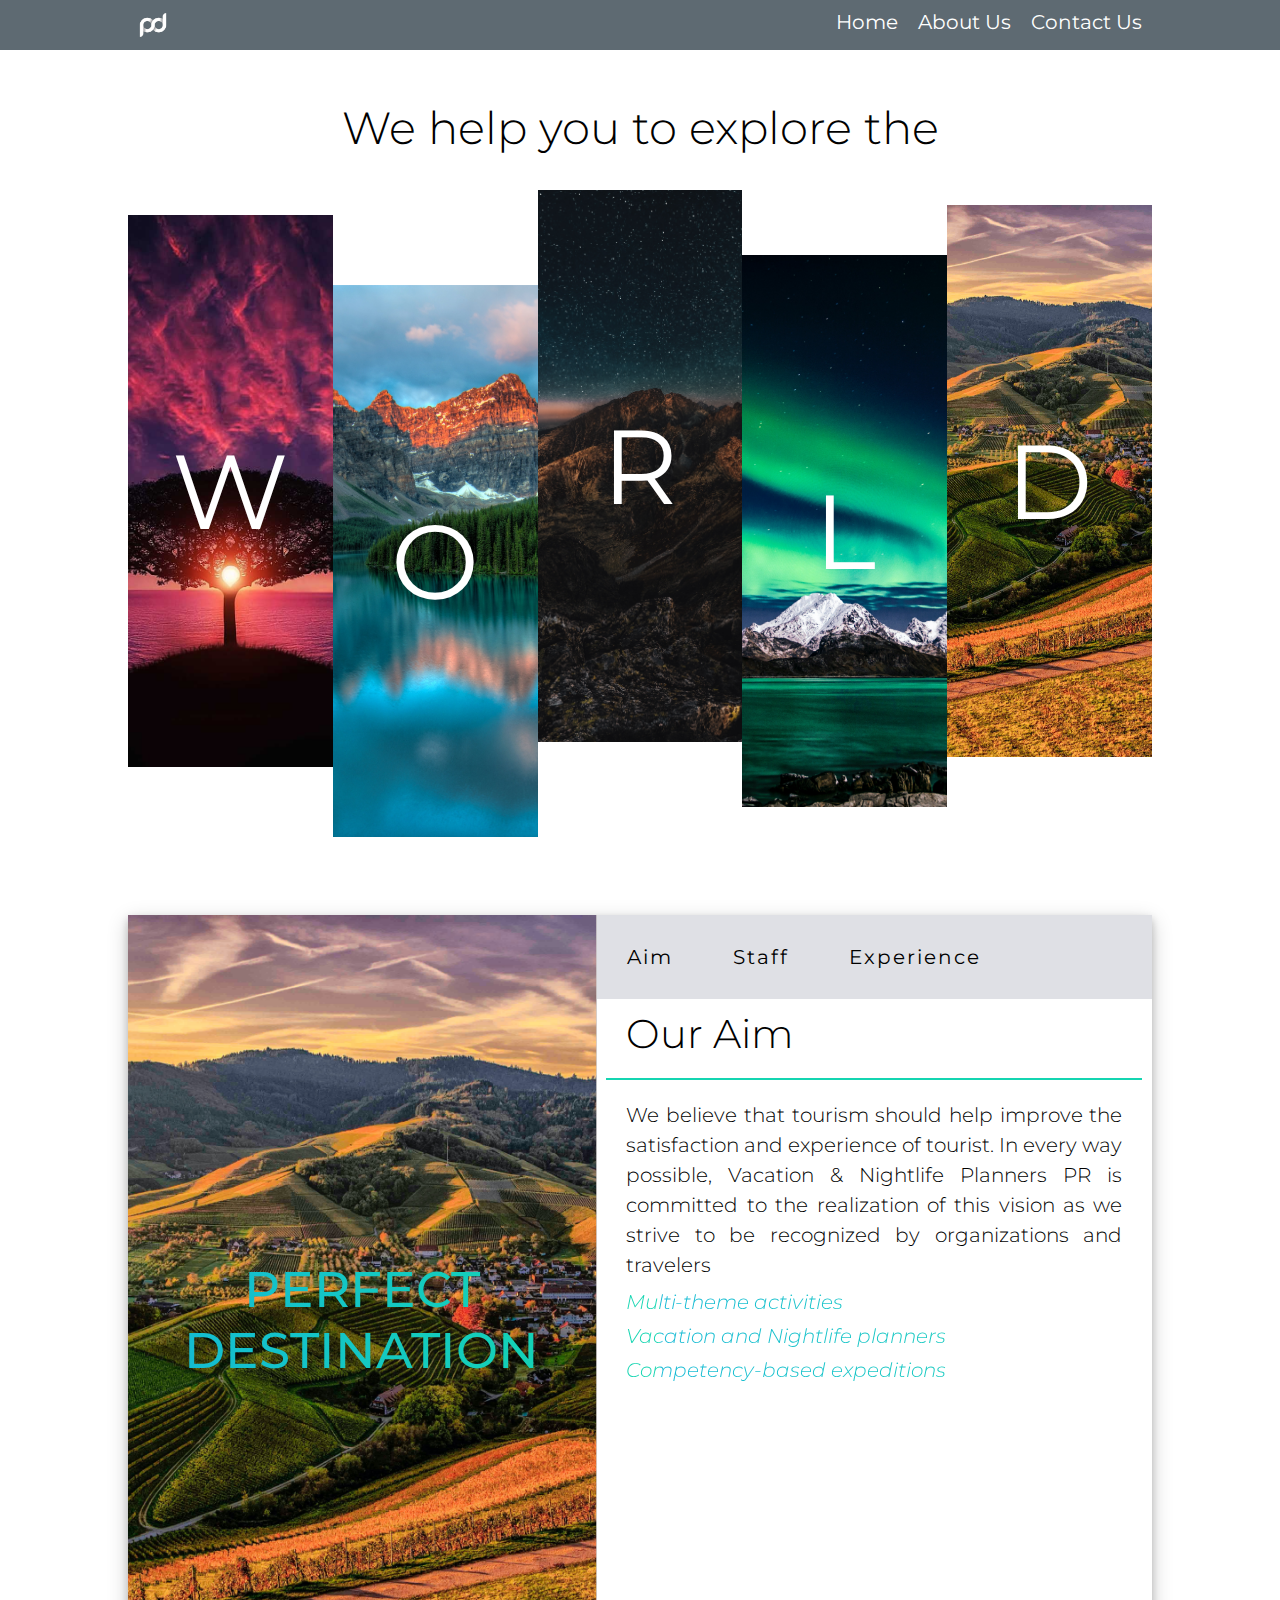
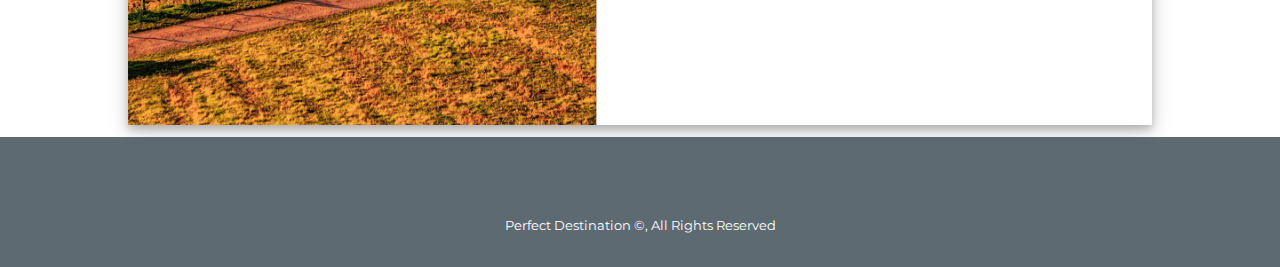
==== index.html @ 48472202 "Create index.html" ====
<!DOCTYPE html>
<html lang="en">
<head>
    <meta charset="UTF-8">
    <meta name="viewport" content="width=device-width, initial-scale=1">
    <title>Perfect Destination | About Us</title>
    <link rel="icon" href="./img/logo.jpg">
    <link rel="stylesheet" href="https://cdnjs.cloudflare.com/ajax/libs/font-awesome/6.2.1/css/all.min.css" integrity="sha512-MV7K8+y+gLIBoVD59lQIYicR65iaqukzvf/nwasF0nqhPay5w/9lJmVM2hMDcnK1OnMGCdVK+iQrJ7lzPJQd1w==" crossorigin="anonymous" referrerpolicy="no-referrer" />
    <link rel="stylesheet" href="./css/about.css">
    <script>
        function displayDiv(name){
            document.getElementById('aim-desc').style.display = 'none';
            document.getElementById('staff-desc').style.display = 'none';
            document.getElementById('experience-desc').style.display = 'none';
            document.getElementById(name + '-desc').style.display = 'block';
        }
    </script>
</head>
<body>
  <header class="header">
        <div class="container">
            <nav class="navbar">
              <ul class="nav-items">
                  <li class="logo"><img src="./img/logo.png" alt="Image not found"></li>
                  <li class="nav-item"><a href="./contact.html">Contact Us</a></li>
                  <li class="nav-item"><a href="./about.html">About Us</a></li>
                  <li class="nav-item"><a href="./home.html">Home</a></li>
              </ul>
            </nav>
        </div>
    </header>

    <div class="container about-us">
        <div class="about-us-heading">We help you to explore the</div>
        <div class="img-list">
            <div class="img-list-1">
                <div class="img-container img-1"><p>W</p></div>
            </div>
            <div class="img-list-2">
                <div class="img-container img-2"><p>O</p></div>
            </div>
            <div class="img-list-3">
                <div class="img-container img-3"><p>R</p></div>
            </div>
            <div class="img-list-4">
                <div class="img-container img-4"><p>L</p></div>
            </div>
            <div class="img-list-5">
                <div class="img-container img-5"><p>D</p></div>
            </div>
        </div>
    </div>

    <div class="container">
        <div class="information">
            <div class="info info-logo">
                <p>PERFECT DESTINATION</p>
            </div>
            <div class="info about-info">
                <nav class="navbar">
                  <ul class="nav-items">
                      <li class="nav-item"><button id="aim" onclick="displayDiv(this.id);">Aim</button></li>
                      <li class="nav-item" ><button id="staff" onclick="displayDiv(this.id);">Staff</button></li>
                      <li class="nav-item" ><button id="experience" onclick="displayDiv(this.id);">Experience</button></li>
                  </ul>
                </nav>
                <div class="min-info" id="aim-desc">
                    <h3 class="info-heading">Our Aim</h3>
                    <p class="info-desc">We believe that tourism should help improve the satisfaction and experience of tourist. In every way possible, Vacation & Nightlife Planners PR is committed to the realization of this vision as we strive to be recognized by organizations and travelers</p>
                    <ol>
                        <li><i class="fa-sharp fa-solid fa-circle-dot"></i><em> Multi-theme activities</em></li>
                        <li><i class="fa-sharp fa-solid fa-circle-dot"></i><em> Vacation and Nightlife planners</em></li>
                        <li><i class="fa-sharp fa-solid fa-circle-dot"></i><em> Competency-based expeditions</em></li>
                    </ol>

                </div>
                <div class="min-info" id="staff-desc">
                    <h3 class="info-heading">Our Staff</h3>
                    <p class="info-desc">Our team of experts is passionate about travel and knows everything there is to know about the best destinations. Our travel agency is dedicated to providing you with the best possible service. We'll work with you to create a custom travel package that fits your budget and needs.</p>
                    <ol>
                        <li><i class="fa-solid fa-user"></i><em> ABC (Owner)</em></li>
                        <li><i class="fa-solid fa-user"></i><em> XYZ (Co-founder)</em></li>
                        <li><i class="fa-solid fa-user"></i><em> PQR (Specialist)</em></li>
                    </ol>
                </div>
                <div class="min-info" id="experience-desc">
                    <h3 class="info-heading">Our Experience</h3>
                    <p class="info-desc">We at Tour My India aims at offering cut-edge services to our customers. Satisfied Customers are Happy Customers is our motto, and we work towards it. We also like to hear from them, regarding our services which keeps us motivated to enhance our services.</p>
                    <ol>
                        <li><i class="fa-solid fa-star"></i><em> 12+ Years of Experience</em></li>
                        <li><i class="fa-solid fa-star"></i><em> 1780+ Trips</em></li>
                        <li><i class="fa-solid fa-star"></i><em> 21788 Satisfied customers</em></li>
                    </ol>
                </div>
            </div>
        </div>

    </div>

    <div class="footer">
        <div class="icons">
            <a href="#" class="social-media"><i class="fa-brands fa-facebook"></i></a>
            <a href="#" class="social-media"><i class="fa-brands fa-instagram"></i></a>
            <a href="#" class="social-media"><i class="fa-brands fa-twitter"></i></a>
            <a href="#" class="social-media"><i class="fa-brands fa-linkedin"></i></a>
            <p>Perfect Destination &#169;, All Rights Reserved</p>
        </div>

    </div>


</body>
</html>
---- css/about.css ----
@import url('https://fonts.googleapis.com/css2?family=Montserrat:ital,wght@0,100;0,200;0,300;0,400;0,500;0,600;1,100;1,200;1,300;1,400;1,500&family=Poppins:wght@100;200&display=swap');

*{
    margin: 0;
    padding: 0;
    box-sizing: border-box;
    font-size: 62.5%;
}

body{
    font-family: 'Montserrat', 'Poppins', sans-serif;
    background-color: rgba(255, 255, 255, 0.91);
    /*background: linear-gradient(rgba(0, 0, 0, 0.07), rgba(0, 0, 0, 0.07));*/
}

.container{
    width: 80%;
    margin: 0 auto;
}

.header{
    background-color: rgb(54, 69, 79, 0.8);
}
.info .navbar{
    width: 100%;
    /*background: linear-gradient(to right, rgba(77, 79, 79, 0.91) 0%, #414345 100%);*/
    background-color: #dfe0e5;
    /*color: black;*/
}

.nav-items::after{
    content: '';
    display: block;
    clear: both;
}

.logo img{
    float: left;
    height: 5rem;
    width: 5rem;
}

.nav-items li{
    list-style-type: none;
}

.nav-items li a{
    display: inline-block;
    color: white;
    font-size: 2rem;
    margin: 1rem;
    text-decoration: none;
}

.nav-item{
    float: right;
}

.nav-items .nav-item a:hover{
    /*border-bottom: 0.2rem solid #00A4B4;*/
    /*background: linear-gradient(to right, #ee0979 0%, #ff6a00 100%);*/
    background: linear-gradient(to right, #14b9d5 0%, #14d5b1 100%);
    -webkit-text-fill-color: transparent;
    -webkit-background-clip: text;
    display: flex;
    align-items: center;
    justify-content: center;

}

.info .nav-item{
    float: left;
    /*margin: auto;*/
    text-align: center;
    /*width: calc(100% / 3);*/
}

.info .nav-item button{
    display: inline-block;
    font-family: Montserrat, serif;
    /*background: linear-gradient(to right, #ee0979 0%, #ff6a00 100%);*/
    color: black;
    font-size: 2rem;
    letter-spacing: 0.2rem;
    font-weight: 400;
    margin: 1.5em;
    outline: none;
    border: none;
    background-color: transparent;
    /*border: 2px solid red;*/
    /*width: 33.33%;*/
    /*padding: 1rem 2rem 1rem 2rem;*/
    /*border-radius: 1.5rem;*/
}

.info .nav-item button:hover{
    /*border-bottom: 2.5px solid #ff6a00;*/
    background: linear-gradient(to right, #14b9d5 0%, #14d5b1 100%);
    -webkit-text-fill-color: transparent;
    -webkit-background-clip: text;
    cursor: pointer;
    /*font-size: 2.5rem;*/
}

.information{
    height: 90vh;
    display: flex;
    flex-wrap: wrap;
    flex-direction: row;
    flex-flow: nowrap;
    background: white;
    margin: 5em 0 5em 0;
    box-shadow: 0 4px 8px 0 rgba(0, 0, 0, 0.2), 0 6px 20px 0 rgba(0, 0, 0, 0.2);;
}

#staff-desc{
    display: none;
}

#experience-desc{
    display: none;
}

.info-logo{
    background: url("../img/img-5.jpg");
    background-repeat: no-repeat;
    background-size: cover;
    background-position: center;
    width: inherit;
    height: inherit;
    display: flex;
    align-items: center;
    border-right: 1px solid rgba(211, 209, 209, 0.82);
}

.info-logo p{
    /*background: linear-gradient(to right, #ee0979 0%, rgb(255, 106, 0) 100%);*/
    background: linear-gradient(to right, #14b9d5 0%, #14d5b1 100%);
    -webkit-text-fill-color: transparent;
    -webkit-background-clip: text;
    font-size: 5rem;
    font-weight: 500;
    display: inline-block;
    text-align: center;
}

.about-info{
    /*background: linear-gradient(rgba(0, 0, 0, 0.005), rgba(0, 0, 0, 0.005));*/
    width: 70%;
}

.min-info{
    padding: 10em;
    height: 100%;

}

.info-heading{
    width: 100%;
    font-size: 4rem;
    font-weight: 300;
    padding-bottom: 0.5em;
    margin-bottom: 0.5em ;
    border-bottom: 2px solid #14d5b1;
    padding-left: 0.5em;
    /*border-top: 2px solid #ee09;*/
}

.info-desc{
    width: 100%;
    font-size: 2rem;
    text-align: justify;
    font-weight: 300;
    line-height: 3rem;
    padding: 0 1em 0 1em;
}

.min-info li{
    list-style-type: none;
    padding: 1rem 1em 0 1em;
    font-size: 2rem;
    text-align: justify;
    font-weight: 300;
    /*background: linear-gradient(to right, #ee0979 0%, #ff6a00 100%);*/
    background: linear-gradient(to right,#14d5b1 10%, #14b9d5 10%, #14d5b1 100%);
    -webkit-text-fill-color: transparent;
    -webkit-background-clip: text;
    /*color: #14d5b1;*/
}

em{
    font-size: 2rem;
    text-align: center;
}

i{
    font-size: 1.4rem;
}

a i{
    font-size: 2.7rem;
}

.about-us{
    height: 85vh;
    /*border: 2px solid black;*/
    margin-top: 5rem;
    margin-bottom: 5rem;
}

.about-us-heading{
    font-size: 4.5rem;
    font-weight: 300;
    text-align: center;
    height: 15%;
    /*border: 2px solid blue;*/
}

.img-list{
    /*border: 2px solid red;*/
    display: flex;
    flex-wrap: wrap;
    height: 85%;
}

.img-container{
    /*width: calc(100% / 5);*/
    /*border: 1px solid deeppink;*/
}

.img-list-1, .img-list-2, .img-list-3, .img-list-4, .img-list-5{
    width: calc(100% / 5);
    height: inherit;
    /*width: inherit;*/
}

.img-1{
    height: 100%;
    font-size: 110em;
    color: white;
    display: flex;
    align-items: center;
    background: url("../img/img-1.jpg");
    background-repeat: no-repeat;
    background-size: cover;
    background-position: center;
}

.img-2{
    margin-top: 7rem;
    height: 100%;
    font-size: 110em;
    color: white;
    display: flex;
    align-items: center;
    background: url("../img/img-2.jpg");
    background-repeat: no-repeat;
    background-size: cover;
    background-position: center;
}

.img-3{
    margin-top: -2.5rem;
    height: 100%;
    font-size: 110em;
    color: white;
    display: flex;
    align-items: center;
    background: url("../img/img-3.jpg");
    background-repeat: no-repeat;
    background-size: cover;
    background-position: center;
}

.img-4{
    margin-top: 4rem;
    height: 100%;
    font-size: 110em;
    color: white;
    display: flex;
    align-items: center;
    background: url("../img/img-4.jpg");
    background-repeat: no-repeat;
    background-size: cover;
    background-position: center;
}

.img-5{
    margin-top: -1rem;
    height: 100%;
    font-size: 110em;
    color: white;
    display: flex;
    align-items: center;
    /*text-align: center;*/
    background: url("../img/img-5.jpg");
    background-repeat: no-repeat;
    background-size: cover;
    background-position: center;
}

.img-container p{
    width: 100%;
    text-align: center;
}


.footer{
    position: relative;
    max-width: 100vw;
    height: 13rem;
    background-color: rgb(54, 69, 79, 0.8);
}

.social-media{
    font-size: 5rem;
    padding: 0.5rem;
    color: rgba(255, 255, 255, 0.87);
}

.social-media:hover{
    background: linear-gradient(to right, #14b9d5 0%, #14d5b1 100%);
    -webkit-text-fill-color: transparent;
    -webkit-background-clip: text;
}

.footer .icons {
    font-size: 2rem;
    color: white;
    position: absolute;
    width: 70%;
    height: 50%;
    text-align: center;
    top: 40%;
    left: 50%;
    transform: translate(-50%, -50%);
}

@media only screen and (max-width: 1250px) {
    * {
        font-size: 50%;
    }
}

@media only screen and (max-width: 700px) {
    *{
        font-size: 50%;
    }

    .logo {
        float: left;
        width: 100%;
        /*border: 2px solid red;*/
        display: flex;
        align-items: center;
        justify-content: center;
    }
    .logo img{
        display: block;
        text-align: center;
        height: 5rem;
        width: 5rem;
        /*border: 2px solid white;*/
    }

    .about-info, .about-info .navbar{
        width: 100%;
        height: 100%;
    }

    .header .navbar .nav-item{
        margin-right: 1rem;
        /*border: 2px solid red;*/
    }

    .about-info .nav-item button{
        margin: 1rem;
    }

    .about-info .nav-item{
        text-align: left;
        display: block;
        width: 100%;
        /*border: 2px solid red;*/
        font-size: 2rem;
    }


    .about-us-heading{
        font-size: 3rem;
    }


    .img-list{
        width: 100%;
        background: url("../img/img-1.jpg");
        background-repeat: no-repeat;
        background-size: cover;
        background-position: center;
        display: flex;
        align-items: center;
        justify-content: center;
    }

    .img-1, .img-2, .img-3, .img-4, .img-5 {
        background: transparent;
    }

    .img-container{
        margin: 0;
        width: 100%;
    }

    .information{
        height: fit-content;
        display: flex;
        flex-wrap: wrap;
        flex-direction: column;
        background: white;
        margin: 5em 0 5em 0;
        box-shadow: 0 4px 8px 0 rgba(0, 0, 0, 0.2), 0 6px 20px 0 rgba(0, 0, 0, 0.2);
    }

    .info{
        height: 50%;
        width: 100%;
    }

    .info-logo{
        height: 250px;
    }

    .info-logo p{
        width: 100%;
        display: grid;
        align-items: center;
    }

    em{
        font-size: 1.5rem;
    }

}
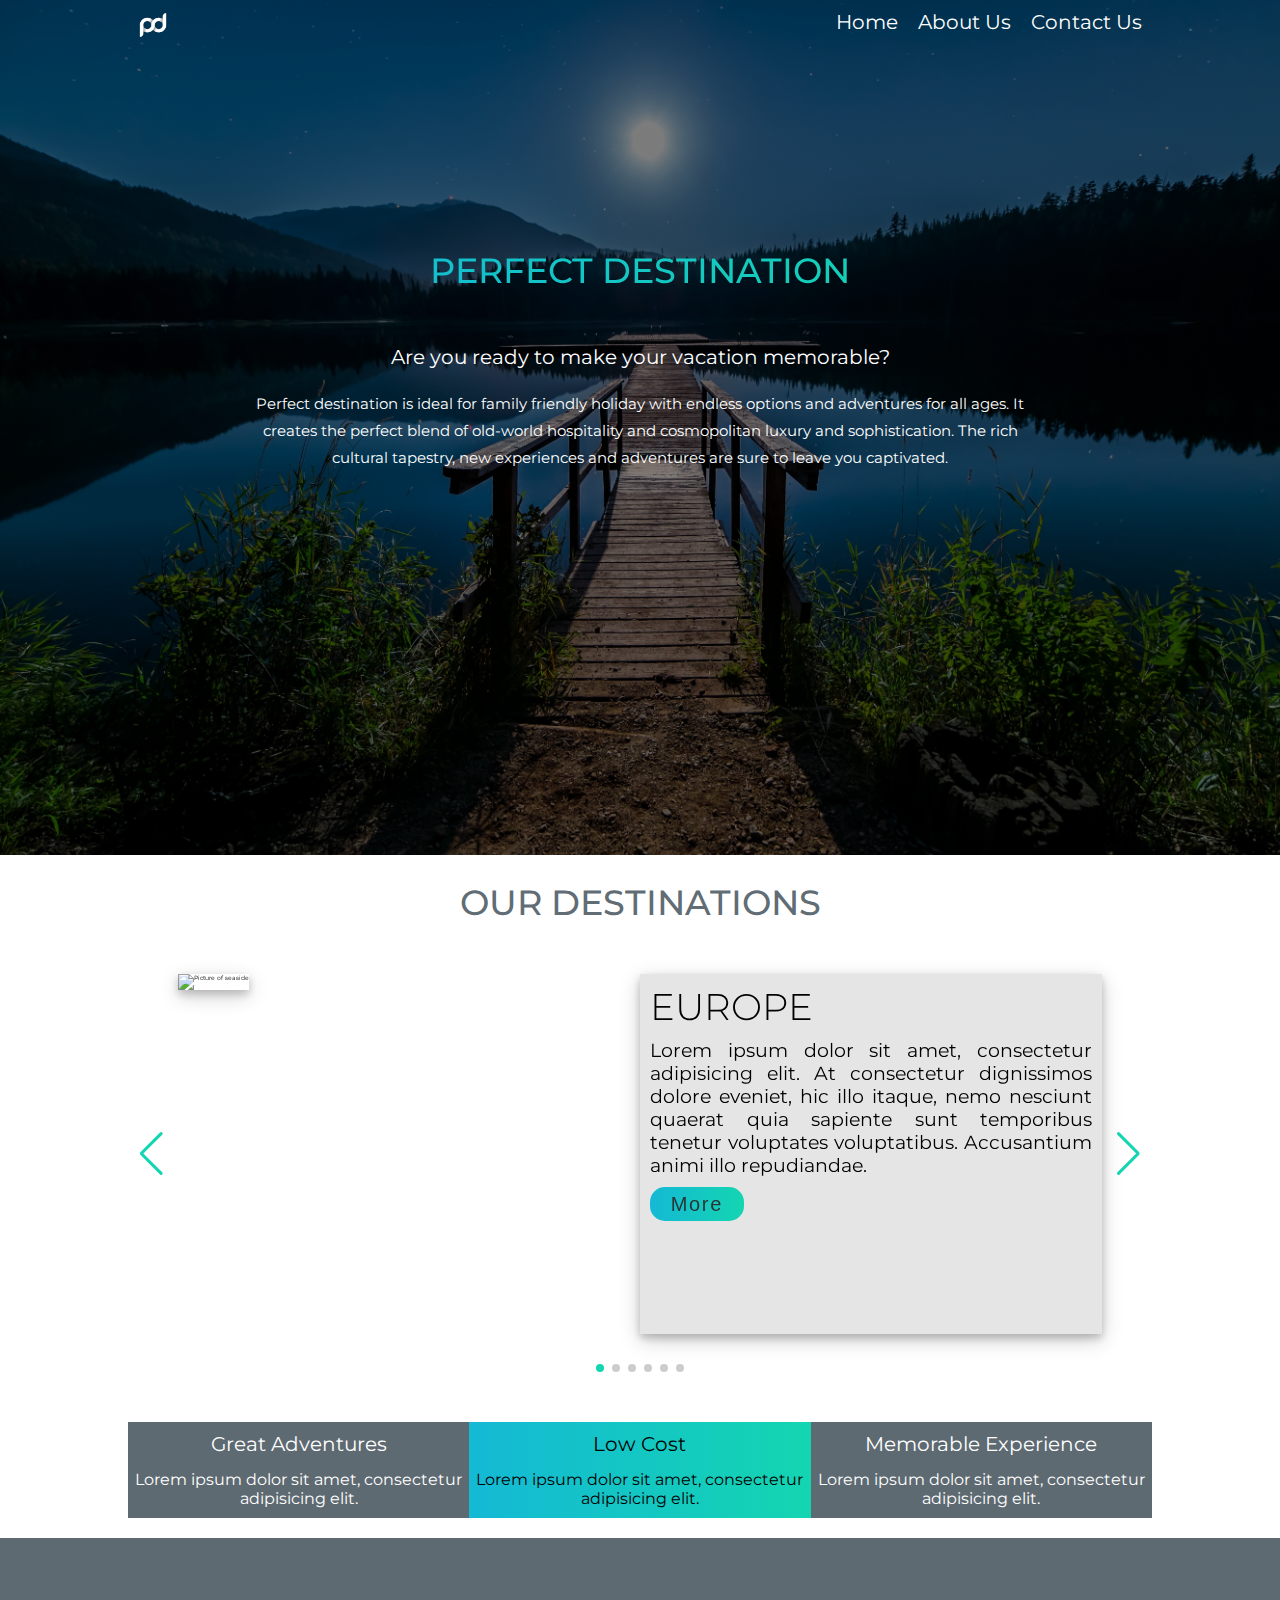
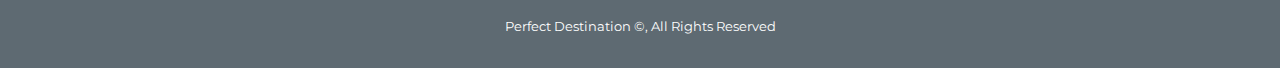
==== commit 60b53e4d: "Update index.html" ====
--- a/index.html
+++ b/index.html
@@ -3,21 +3,15 @@
 <head>
     <meta charset="UTF-8">
     <meta name="viewport" content="width=device-width, initial-scale=1">
-    <title>Perfect Destination | About Us</title>
+    <title>Perfect Destination | Home</title>
     <link rel="icon" href="./img/logo.jpg">
     <link rel="stylesheet" href="https://cdnjs.cloudflare.com/ajax/libs/font-awesome/6.2.1/css/all.min.css" integrity="sha512-MV7K8+y+gLIBoVD59lQIYicR65iaqukzvf/nwasF0nqhPay5w/9lJmVM2hMDcnK1OnMGCdVK+iQrJ7lzPJQd1w==" crossorigin="anonymous" referrerpolicy="no-referrer" />
-    <link rel="stylesheet" href="./css/about.css">
-    <script>
-        function displayDiv(name){
-            document.getElementById('aim-desc').style.display = 'none';
-            document.getElementById('staff-desc').style.display = 'none';
-            document.getElementById('experience-desc').style.display = 'none';
-            document.getElementById(name + '-desc').style.display = 'block';
-        }
-    </script>
+    <link rel="stylesheet" href="./css/swiper-bundle.min.css">
+    <link rel="stylesheet" href="./css/home.css">
+
 </head>
 <body>
-  <header class="header">
+    <header class="header">
         <div class="container">
             <nav class="navbar">
               <ul class="nav-items">
@@ -28,73 +22,140 @@
               </ul>
             </nav>
         </div>
+        <section class="section-bar">
+            <h1 class="site-name">PERFECT DESTINATION</h1>
+            <p class="description1">Are you ready to make your vacation memorable?</p>
+            <p class="description2">Perfect destination is ideal for family friendly holiday with endless options and adventures for all ages. It creates the perfect blend of old-world hospitality and cosmopolitan luxury and sophistication. The rich cultural tapestry, new experiences and adventures are sure to leave you captivated.</p>
+        </section>
     </header>
+    <div class="container short-heading">OUR DESTINATIONS</div>
 
-    <div class="container about-us">
-        <div class="about-us-heading">We help you to explore the</div>
-        <div class="img-list">
-            <div class="img-list-1">
-                <div class="img-container img-1"><p>W</p></div>
+    <div class="swiper mySwiper container">
+        <div class="swipe-items swiper-wrapper">
+
+        <div class="swipe-item swiper-slide">
+            <div class="img-box">
+                <div class="min-img-box">
+                    <img src="./img/europe.jpg" alt="Picture of seaside">
+                </div>
             </div>
-            <div class="img-list-2">
-                <div class="img-container img-2"><p>O</p></div>
+            <div class="description-box">
+                <div class="min-desc-box">
+                    <h3 class="heading">EUROPE</h3>
+                <p>Lorem ipsum dolor sit amet, consectetur adipisicing elit. At consectetur dignissimos dolore eveniet, hic illo itaque, nemo nesciunt quaerat quia sapiente sunt temporibus tenetur voluptates voluptatibus. Accusantium animi illo repudiandae.</p>
+                <button class="more"><a href="./europe.html" target="_blank">More</a></button></div>
+                </div>
+
+        </div>
+
+
+            <div class="swipe-item swiper-slide">
+            <div class="img-box">
+                <div class="min-img-box"><img src="./img/thailand.jpg" alt="Image not found"></div>
             </div>
-            <div class="img-list-3">
-                <div class="img-container img-3"><p>R</p></div>
-            </div>
-            <div class="img-list-4">
-                <div class="img-container img-4"><p>L</p></div>
-            </div>
-            <div class="img-list-5">
-                <div class="img-container img-5"><p>D</p></div>
-            </div>
-        </div>
-    </div>
 
-    <div class="container">
-        <div class="information">
-            <div class="info info-logo">
-                <p>PERFECT DESTINATION</p>
-            </div>
-            <div class="info about-info">
-                <nav class="navbar">
-                  <ul class="nav-items">
-                      <li class="nav-item"><button id="aim" onclick="displayDiv(this.id);">Aim</button></li>
-                      <li class="nav-item" ><button id="staff" onclick="displayDiv(this.id);">Staff</button></li>
-                      <li class="nav-item" ><button id="experience" onclick="displayDiv(this.id);">Experience</button></li>
-                  </ul>
-                </nav>
-                <div class="min-info" id="aim-desc">
-                    <h3 class="info-heading">Our Aim</h3>
-                    <p class="info-desc">We believe that tourism should help improve the satisfaction and experience of tourist. In every way possible, Vacation & Nightlife Planners PR is committed to the realization of this vision as we strive to be recognized by organizations and travelers</p>
-                    <ol>
-                        <li><i class="fa-sharp fa-solid fa-circle-dot"></i><em> Multi-theme activities</em></li>
-                        <li><i class="fa-sharp fa-solid fa-circle-dot"></i><em> Vacation and Nightlife planners</em></li>
-                        <li><i class="fa-sharp fa-solid fa-circle-dot"></i><em> Competency-based expeditions</em></li>
-                    </ol>
-
-                </div>
-                <div class="min-info" id="staff-desc">
-                    <h3 class="info-heading">Our Staff</h3>
-                    <p class="info-desc">Our team of experts is passionate about travel and knows everything there is to know about the best destinations. Our travel agency is dedicated to providing you with the best possible service. We'll work with you to create a custom travel package that fits your budget and needs.</p>
-                    <ol>
-                        <li><i class="fa-solid fa-user"></i><em> ABC (Owner)</em></li>
-                        <li><i class="fa-solid fa-user"></i><em> XYZ (Co-founder)</em></li>
-                        <li><i class="fa-solid fa-user"></i><em> PQR (Specialist)</em></li>
-                    </ol>
-                </div>
-                <div class="min-info" id="experience-desc">
-                    <h3 class="info-heading">Our Experience</h3>
-                    <p class="info-desc">We at Tour My India aims at offering cut-edge services to our customers. Satisfied Customers are Happy Customers is our motto, and we work towards it. We also like to hear from them, regarding our services which keeps us motivated to enhance our services.</p>
-                    <ol>
-                        <li><i class="fa-solid fa-star"></i><em> 12+ Years of Experience</em></li>
-                        <li><i class="fa-solid fa-star"></i><em> 1780+ Trips</em></li>
-                        <li><i class="fa-solid fa-star"></i><em> 21788 Satisfied customers</em></li>
-                    </ol>
+            <div class="description-box">
+                <div class="min-desc-box">
+                    <h3 class="heading">THAILAND</h3>
+                    <p>Lorem ipsum dolor sit amet, consectetur adipisicing elit. At consectetur dignissimos dolore eveniet, hic illo itaque, nemo nesciunt quaerat quia sapiente sunt temporibus tenetur voluptates voluptatibus. Accusantium animi illo repudiandae.</p>
+                    <button class="more"><a href="./thailand.html" target="_blank">More</a></button>
                 </div>
             </div>
         </div>
 
+
+            <div class="swipe-item swiper-slide">
+            <div class="img-box">
+                <div class="min-img-box">
+                    <img src="./img/asia.jpg" alt="Image not found">
+                </div>
+            </div>
+
+            <div class="description-box">
+                <div class="min-desc-box">
+                    <h3 class="heading">ASIA</h3>
+                <p>Lorem ipsum dolor sit amet, consectetur adipisicing elit. At consectetur dignissimos dolore eveniet, hic illo itaque, nemo nesciunt quaerat quia sapiente sunt temporibus tenetur voluptates voluptatibus. Accusantium animi illo repudiandae.</p>
+                <button class="more"><a href="./asia.html" target="_blank">More</a></button>
+                </div>
+            </div>
+        </div>
+
+
+            <div class="swipe-item swiper-slide">
+            <div class="img-box">
+                <div class="min-img-box">
+                    <img src="./img/italy.jpg" alt="Image not found">
+                </div>
+            </div>
+
+            <div class="description-box">
+                <div class="min-desc-box">
+                    <h3 class="heading">ITALY</h3>
+                    <p>Lorem ipsum dolor sit amet, consectetur adipisicing elit. At consectetur dignissimos dolore eveniet, hic illo itaque, nemo nesciunt quaerat quia sapiente sunt temporibus tenetur voluptates voluptatibus. Accusantium animi illo repudiandae.</p>
+                    <button class="more"><a href="./italy.html" target="_blank">More</a></button>
+                </div>
+            </div>
+        </div>
+
+
+            <div class="swipe-item swiper-slide">
+            <div class="img-box">
+                <div class="min-img-box">
+                    <img src="./img/netherland.jpg" alt="Image not found">
+                </div>
+            </div>
+
+            <div class="description-box">
+                <div class="min-desc-box">
+                    <h3 class="heading">NETHERLAND</h3>
+                    <p>Lorem ipsum dolor sit amet, consectetur adipisicing elit. At consectetur dignissimos dolore eveniet, hic illo itaque, nemo nesciunt quaerat quia sapiente sunt temporibus tenetur voluptates voluptatibus. Accusantium animi illo repudiandae.</p>
+                    <button class="more"><a href="./netherland.html" target="_blank">More</a></button>
+                </div>
+            </div>
+        </div>
+
+
+            <div class="swipe-item swiper-slide">
+            <div class="img-box">
+                <div class="min-img-box">
+                    <img src="./img/united_states.jpg" alt="Image not found">
+                </div>
+            </div>
+
+            <div class="description-box">
+                <div class="min-desc-box">
+                    <h3 class="heading">UNITED STATES</h3>
+                    <p>Lorem ipsum dolor sit amet, consectetur adipisicing elit. At consectetur dignissimos dolore eveniet, hic illo itaque, nemo nesciunt quaerat quia sapiente sunt temporibus tenetur voluptates voluptatibus. Accusantium animi illo repudiandae.</p>
+                    <button class="more"><a href="./united_states.html" target="_blank">More</a></button>
+                </div>
+            </div>
+        </div>
+
+    </div>
+
+        <div class="swiper-button-next"></div>
+        <div class="swiper-button-prev"></div>
+        <div class="swiper-pagination"></div>
+
+    </div>
+
+
+    <div class="features container">
+        <div class="feature adventure">
+            <i class="fa-brands fa-canadian-maple-leaf fa-2x"></i>
+            <h2>Great Adventures</h2>
+            Lorem ipsum dolor sit amet, consectetur adipisicing elit.
+        </div>
+        <div class="feature lowcost">
+            <i class="fa-regular fa-dollar-sign fa-2x"></i>
+            <h2>Low Cost</h2>
+            Lorem ipsum dolor sit amet, consectetur adipisicing elit.
+        </div>
+        <div class="feature experience">
+            <i class="fa-solid fa-heart fa-2x" style="color: #00A4B4"></i>
+            <h2>Memorable Experience</h2>
+            Lorem ipsum dolor sit amet, consectetur adipisicing elit.
+        </div>
     </div>
 
     <div class="footer">
@@ -109,5 +170,11 @@
     </div>
 
 
+
+
+
+
+    <script src="./js/swiper-bundle.min.js"></script>
+    <script src="./js/script.js"></script>
 </body>
 </html>
--- a/css/home.css
+++ b/css/home.css
@@ -0,0 +1,368 @@
+@import url('https://fonts.googleapis.com/css2?family=Montserrat:ital,wght@0,100;0,200;0,300;0,400;0,500;0,600;1,100;1,200;1,300;1,400;1,500&family=Poppins:wght@100;200&display=swap');
+
+*{
+    margin: 0;
+    padding: 0;
+    box-sizing: border-box;
+    font-size: 62.5%;
+}
+
+body{
+    font-family: 'Montserrat', 'Poppins', sans-serif;
+}
+
+.container{
+    width: 80%;
+    margin: 0 auto;
+}
+
+body .header{
+    height: 95vh;
+    background: linear-gradient(rgba(0, 0, 0, 0.5), rgba(0, 0, 0, 0.5)), url("../img/home-bg.jpg");
+    background-repeat: no-repeat;
+    background-size: cover;
+    background-position: center;
+}
+
+.nav-items::after{
+    content: '';
+    display: block;
+    clear: both;
+}
+
+.logo img{
+    float: left;
+    height: 5rem;
+    width: 5rem;
+}
+
+.nav-items li{
+    list-style-type: none;
+}
+
+.nav-items li a{
+    display: inline-block;
+    color: white;
+    font-size: 2rem;
+    margin: 1rem;
+    text-decoration: none;
+}
+
+.nav-item{
+    float: right;
+}
+
+.nav-items .nav-item a:hover{
+    /*border-bottom: 0.2rem solid #00A4B4;*/
+    background: linear-gradient(to right, #14b9d5 0%, #14d5b1 100%);
+    -webkit-text-fill-color: transparent;
+    -webkit-background-clip: text;
+}
+
+.section-bar{
+    color: white;
+    position: absolute;
+    top: 40%;
+    left: 50%;
+    transform: translate(-50%, -50%);
+    text-align: center;
+    width: 60%;
+}
+
+.site-name{
+    background: linear-gradient(to right, #14b9d5 0%, #14d5b1 100%);
+    -webkit-text-fill-color: transparent;
+    -webkit-background-clip: text;
+    padding-bottom: 1.5em;
+    font-size: 3.5rem;
+    font-weight: 500;
+    margin: auto;
+}
+
+.description1{
+    text-align: center;
+    font-size: 2rem;
+    line-height: 2.5rem;
+    padding-bottom: 1em;
+}
+
+.description2{
+    text-align: center;
+    font-size: 1.5rem;
+    line-height: 2.7rem;
+}
+
+.swipe-items{
+    /*margin: 5rem 5rem 5rem 5rem;*/
+    padding: 5rem 0 5rem 0;
+}
+.heading{
+    font-size: 3.7rem;
+    font-weight: 300;
+    padding-bottom: 1rem;
+}
+
+.img-box{
+    float: left;
+    width: 50%;
+    height: inherit;
+    object-fit: cover;
+}
+
+.min-img-box{
+    width: 100%;
+    height: inherit;
+    padding-left: 5rem;
+}
+
+.swipe-items .swipe-item .img-box img{
+    width: 100%;
+    height: 100%;
+    background-repeat: no-repeat;
+    background-size: cover;
+    background-position: center;
+    object-fit: cover;
+    box-shadow: 0 4px 8px 0 rgba(0, 0, 0, 0.2), 0 6px 20px 0 rgba(0, 0, 0, 0.2);
+}
+
+.swipe-item{
+    height: 40vh;
+    /*padding-left: 5em;*/
+    /*padding-right: 5em;*/
+}
+
+.min-desc-box{
+    background: linear-gradient(rgba(0, 0, 0, 0.1), rgba(0, 0, 0, 0.1));
+    width: 100%;
+    height: inherit;
+    font-size: 3rem;
+    text-align: justify;
+    padding: 1rem 1rem 1rem 1rem ;
+    box-shadow: 0 4px 8px 0 rgba(0, 0, 0, 0.2), 0 6px 20px 0 rgba(0, 0, 0, 0.2);
+}
+
+.swipe-items .swipe-item .description-box{
+    float: left;
+    /*background: linear-gradient(rgba(0, 0, 0, 0.1), rgba(0, 0, 0, 0.1));*/
+    width: 50%;
+    height: inherit;
+    font-size: 3rem;
+    text-align: justify;
+    padding: 0 5rem 0  0;
+    /*padding-right: 3.7rem;*/
+    /*margin-right: 2rem;*/
+}
+
+.swipe-items .swipe-item::after{
+    content: '';
+    display: block;
+    width: 50%;
+}
+
+.features{
+    text-align: center;
+    display: flex;
+    font-size: 2.5rem;
+    margin-top: 1.5em;
+    flex-wrap: wrap;
+    margin-bottom: 2rem;
+}
+
+.adventure, .experience{
+    background-color: rgb(54, 69, 79, 0.8);
+    color: #ffffff;
+}
+
+.adventure i, .experience i{
+    background: linear-gradient(to right, #14b9d5 0%, #14d5b1 100%);
+    -webkit-text-fill-color: transparent;
+    -webkit-background-clip: text;
+}
+.lowcost{
+    /*background-color: rgba(0, 164, 180, 0.9);*/
+    background: linear-gradient(to right, #14b9d5 0%, #14d5b1 100%);
+    /*-webkit-text-fill-color: transparent;*/
+    /*-webkit-background-clip: text;*/
+}
+
+.feature{
+    padding: 1rem 0 1rem 0;
+    width: calc(100% / 3);
+}
+
+.features h2{
+    font-size: 2rem;
+    font-weight: 400;
+    padding-bottom: 0.7em;
+}
+
+.footer{
+    position: relative;
+    max-width: 100vw;
+    height: 13rem;
+    background-color: rgb(54, 69, 79, 0.8);
+}
+
+.social-media{
+    font-size: 5rem;
+    padding: 0.5rem;
+    color: rgba(255, 255, 255, 0.87);
+}
+
+.social-media:hover{
+    background: linear-gradient(to right, #14b9d5 0%, #14d5b1 100%);
+    -webkit-text-fill-color: transparent;
+    -webkit-background-clip: text;
+}
+
+.icons{
+    font-size: 2rem;
+    color: white;
+    position: absolute;
+    width: 70%;
+    height: 50%;
+    text-align: center;
+    top: 40%;
+    left: 50%;
+    transform: translate(-50%, -50%);
+}
+
+.short-heading{
+    margin-top: 2.6rem;
+    color: rgb(54, 69, 79, 0.8);
+    font-size: 3.5rem;
+    font-weight: 500;
+    text-align: center;
+
+}
+
+.more a{
+    text-decoration: none;
+    outline: none;
+    letter-spacing: 0.17rem;
+    color: rgba(42, 42, 42, 0.93);
+    font-size: 2rem;
+    font-weight: 100;
+}
+
+.more{
+    height: 10%;
+    width: 5em;
+    border-radius: 1.5rem;
+    border: none;
+    /*border: 2px solid #0195a2;*/
+    background: linear-gradient(to right, #14b9d5 0%, #14d5b1 100%);
+    margin-top: 1rem;
+}
+
+.more:hover{
+    box-shadow: 0 4px 8px 0 rgba(0, 0, 0, 0.2), 0 6px 20px 0 rgba(0, 0, 0, 0.2);
+}
+
+/*.more a:hover{*/
+/*    color: white;*/
+/*}*/
+
+@media (max-width: 1050px) {
+    *{
+        font-size: 55%;
+    }
+}
+
+@media (max-width: 700px) {
+    *{
+        font-size: 55%;
+    }
+
+    .swipe-items{
+        padding: 0;
+        margin: 0;
+    }
+
+    .swipe-item{
+        height: 55vh;
+        display: flex;
+        align-items: center;
+        flex-direction: column;
+        flex-wrap: wrap;
+        margin-bottom: 5rem;
+    }
+
+    .img-box{
+        display: block;
+        width: 78%;
+        height: 50%;
+        object-fit: cover;
+        /*padding: 0;*/
+        /*margin: 0 1em 0 1em;*/
+    }
+
+    .min-img-box{
+        width: 100%;
+        height: 100%;
+        margin: 0;
+        padding: 0;
+        /*padding: 0 2em 0 2em;*/
+}
+
+    .swipe-items .swipe-item .description-box{
+        width: 78%;
+        height: 50%;
+        /*height: inherit;*/
+        font-size: 3rem;
+        text-align: justify;
+        padding: 0;
+        margin: 0 1em 0 1em;
+            /*padding: 0 5rem 0  0;*/
+        /*padding-right: 3.7rem;*/
+        /*margin-right: 2rem;*/
+    }
+
+    .swiper-button-next:after, .swiper-button-prev:after{
+        font-size: 2.5rem;
+    }
+
+    .min-desc-box{
+        width: 100%;
+        height: 100%;
+        /*padding: 0 2em 0 2em;*/
+    }
+}
+
+@media (max-width: 550px) {
+    *{
+        font-size: 47%;
+    }
+
+    .logo {
+        float: left;
+        width: 100%;
+        /*border: 2px solid red;*/
+        display: flex;
+        align-items: center;
+        justify-content: center;
+    }
+    .logo img{
+        display: block;
+        text-align: center;
+        height: 5rem;
+        width: 5rem;
+        /*border: 2px solid white;*/
+    }
+
+    .header .nav-item{
+        margin-right: 1rem;
+        /*align-items: center;*/
+        /*border: 2px solid red;*/
+    }
+
+}
+
+
+
+
+
+
+
+
+
